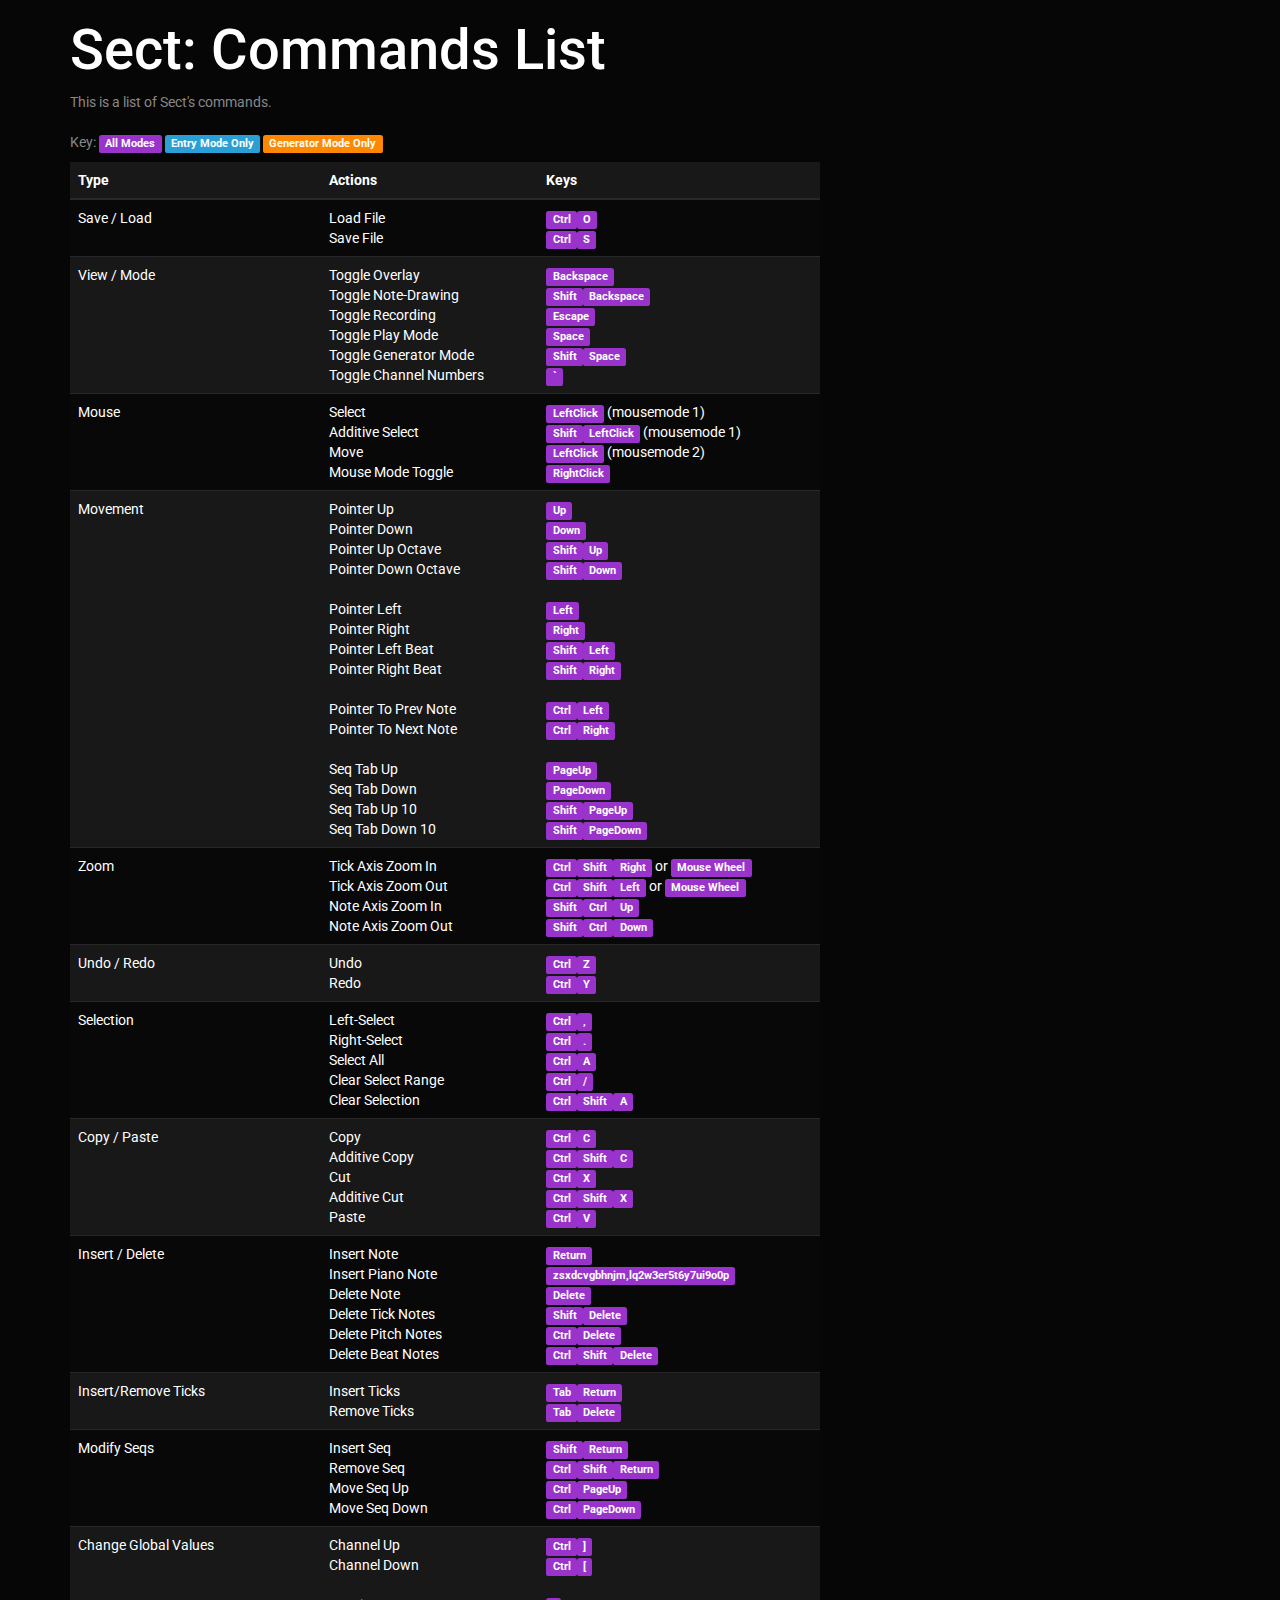
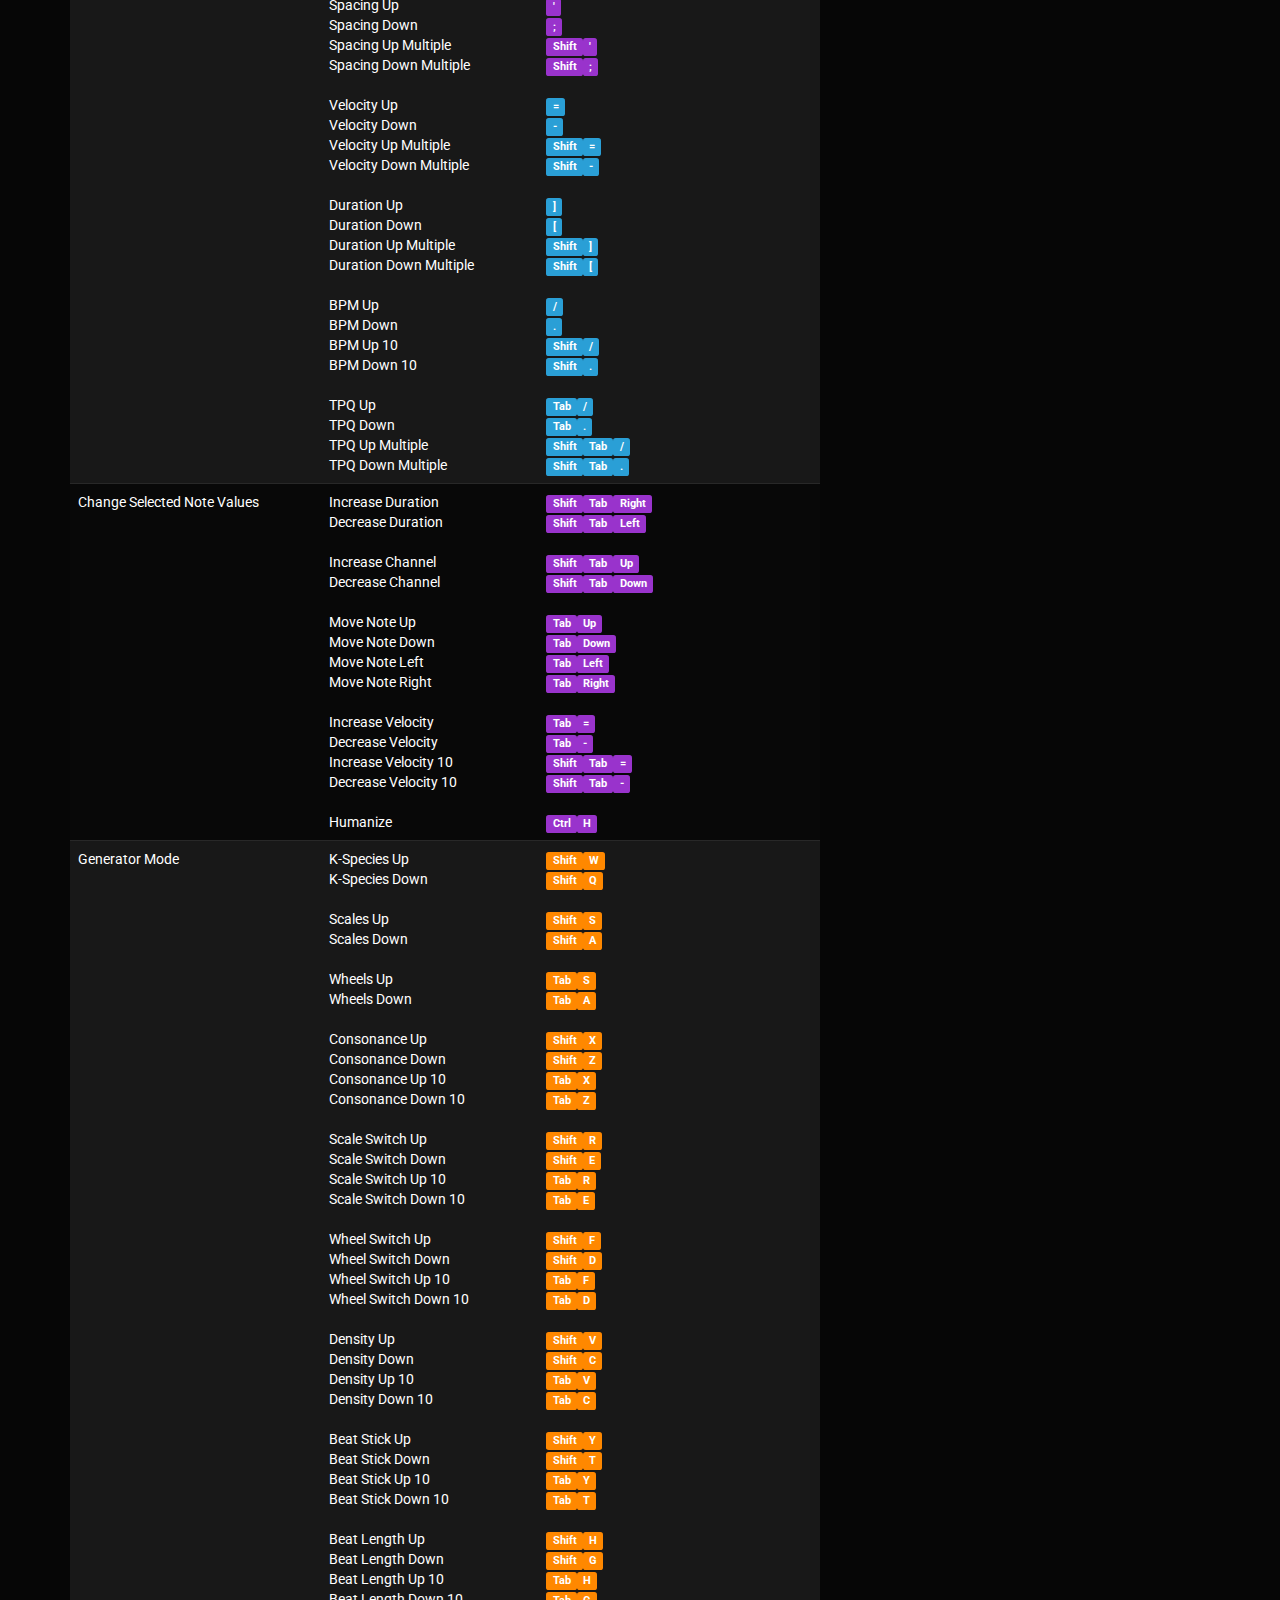
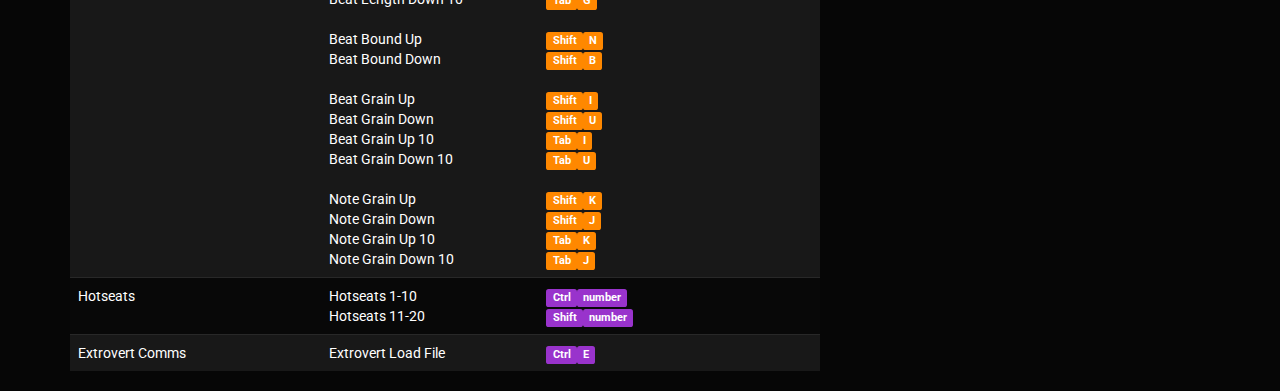
==== commands.html @ 5fef2e85 "templates done, command list done" ====
<!DOCTYPE html>
<html>

	<head>

		<title>sect commands list</title>

		<link href="bootstrap.min.css" rel="stylesheet">

	</head>

	<body>

		<div class="container">

			<h1>
				Sect: Commands List
			</h1>

			<p>
				This is a list of Sect's commands.<br/>
				<br/>
				Key:
				<span class="label label-info">All Modes</span>
				<span class="label label-primary">Entry Mode Only</span>
				<span class="label label-warning">Generator Mode Only</span>
			</p>

			<div class="row">
				<div class="col-lg-8">
					<div class="bs-component">

						<table class="table table-striped table-hover">

							<thead>
								<tr>
									<th>Type</th>
									<th>Actions</th>
									<th>Keys</th>
								</tr>
							</thead>

							<tbody>

								<tr>
									<td>Save / Load</td>
									<td>
										Load File<br/>
										Save File
									</td>
									<td>
										<span class="label label-info">Ctrl</span><span class="label label-info">O</span><br/>
										<span class="label label-info">Ctrl</span><span class="label label-info">S</span>
									</td>
								</tr>

								<tr>
									<td>View / Mode</td>
									<td>
										Toggle Overlay<br/>
										Toggle Note-Drawing<br/>
										Toggle Recording<br/>
										Toggle Play Mode<br/>
										Toggle Generator Mode<br/>
										Toggle Channel Numbers
									</td>
									<td>
										<span class="label label-info">Backspace</span><br/>
										<span class="label label-info">Shift</span><span class="label label-info">Backspace</span><br/>
										<span class="label label-info">Escape</span><br/>
										<span class="label label-info">Space</span><br/>
										<span class="label label-info">Shift</span><span class="label label-info">Space</span><br/>
										<span class="label label-info">`</span>
									</td>
								</tr>

								<tr>
									<td>Mouse</td>
									<td>
										Select<br/>
										Additive Select<br/>
										Move<br/>
										Mouse Mode Toggle
									</td>
									<td>
										<span class="label label-info">LeftClick</span> (mousemode 1)<br/>
										<span class="label label-info">Shift</span><span class="label label-info">LeftClick</span> (mousemode 1)<br/>
										<span class="label label-info">LeftClick</span> (mousemode 2)<br/>
										<span class="label label-info">RightClick</span>
									</td>
								</tr>

								<tr>
									<td>Movement</td>
									<td>
										Pointer Up<br/>
										Pointer Down<br/>
										Pointer Up Octave<br/>
										Pointer Down Octave<br/>
										<br/>
										Pointer Left<br/>
										Pointer Right<br/>
										Pointer Left Beat<br/>
										Pointer Right Beat<br/>
										<br/>
										Pointer To Prev Note<br/>
										Pointer To Next Note<br/>
										<br/>
										Seq Tab Up<br/>
										Seq Tab Down<br/>
										Seq Tab Up 10<br/>
										Seq Tab Down 10
									</td>
									<td>
										<span class="label label-info">Up</span><br/>
										<span class="label label-info">Down</span><br/>
										<span class="label label-info">Shift</span><span class="label label-info">Up</span><br/>
										<span class="label label-info">Shift</span><span class="label label-info">Down</span><br/>
										<br/>
										<span class="label label-info">Left</span><br/>
										<span class="label label-info">Right</span><br/>
										<span class="label label-info">Shift</span><span class="label label-info">Left</span><br/>
										<span class="label label-info">Shift</span><span class="label label-info">Right</span><br/>
										<br/>
										<span class="label label-info">Ctrl</span><span class="label label-info">Left</span><br/>
										<span class="label label-info">Ctrl</span><span class="label label-info">Right</span><br/>
										<br/>
										<span class="label label-info">PageUp</span><br/>
										<span class="label label-info">PageDown</span><br/>
										<span class="label label-info">Shift</span><span class="label label-info">PageUp</span><br/>
										<span class="label label-info">Shift</span><span class="label label-info">PageDown</span>
									</td>
								</tr>

								<tr>
									<td>Zoom</td>
									<td>
										Tick Axis Zoom In<br/>
										Tick Axis Zoom Out<br/>
										Note Axis Zoom In<br/>
										Note Axis Zoom Out
									</td>
									<td>
										<span class="label label-info">Ctrl</span><span class="label label-info">Shift</span><span class="label label-info">Right</span>
										or <span class="label label-info">Mouse Wheel</span><br/>
										<span class="label label-info">Ctrl</span><span class="label label-info">Shift</span><span class="label label-info">Left</span>
										or <span class="label label-info">Mouse Wheel</span><br/>
										<span class="label label-info">Shift</span><span class="label label-info">Ctrl</span><span class="label label-info">Up</span><br/>
										<span class="label label-info">Shift</span><span class="label label-info">Ctrl</span><span class="label label-info">Down</span>
									</td>
								</tr>

								<tr>
									<td>Undo / Redo</td>
									<td>
										Undo<br/>
										Redo
									</td>
									<td>
										<span class="label label-info">Ctrl</span><span class="label label-info">Z</span><br/>
										<span class="label label-info">Ctrl</span><span class="label label-info">Y</span><br/>
									</td>
								</tr>

								<tr>
									<td>Selection</td>
									<td>
										Left-Select<br/>
										Right-Select<br/>
										Select All<br/>
										Clear Select Range<br/>
										Clear Selection<br/>
									</td>
									<td>
										<span class="label label-info">Ctrl</span><span class="label label-info">,</span><br/>
										<span class="label label-info">Ctrl</span><span class="label label-info">.</span><br/>
										<span class="label label-info">Ctrl</span><span class="label label-info">A</span><br/>
										<span class="label label-info">Ctrl</span><span class="label label-info">/</span><br/>
										<span class="label label-info">Ctrl</span><span class="label label-info">Shift</span><span class="label label-info">A</span>
									</td>
								</tr>

								<tr>
									<td>Copy / Paste</td>
									<td>
										Copy<br/>
										Additive Copy<br/>
										Cut<br/>
										Additive Cut<br/>
										Paste
									</td>
									<td>
										<span class="label label-info">Ctrl</span><span class="label label-info">C</span><br/>
										<span class="label label-info">Ctrl</span><span class="label label-info">Shift</span><span class="label label-info">C</span><br/>
										<span class="label label-info">Ctrl</span><span class="label label-info">X</span><br/>
										<span class="label label-info">Ctrl</span><span class="label label-info">Shift</span><span class="label label-info">X</span><br/>
										<span class="label label-info">Ctrl</span><span class="label label-info">V</span>
									</td>
								</tr>

								<tr>
									<td>Insert / Delete</td>
									<td>
										Insert Note<br/>
										Insert Piano Note<br/>
										Delete Note<br/>
										Delete Tick Notes<br/>
										Delete Pitch Notes<br/>
										Delete Beat Notes
									</td>
									<td>
										<span class="label label-info">Return</span><br/>
										<span class="label label-info">zsxdcvgbhnjm,lq2w3er5t6y7ui9o0p</span><br/>
										<span class="label label-info">Delete</span><br/>
										<span class="label label-info">Shift</span><span class="label label-info">Delete</span><br/>
										<span class="label label-info">Ctrl</span><span class="label label-info">Delete</span><br/>
										<span class="label label-info">Ctrl</span><span class="label label-info">Shift</span><span class="label label-info">Delete</span>
									</td>
								</tr>

								<tr>
									<td>Insert/Remove Ticks</td>
									<td>
										Insert Ticks<br/>
										Remove Ticks
									</td>
									<td>
										<span class="label label-info">Tab</span><span class="label label-info">Return</span><br/>
										<span class="label label-info">Tab</span><span class="label label-info">Delete</span>
									</td>
								</tr>

								<tr>
									<td>Modify Seqs</td>
									<td>
										Insert Seq<br/>
										Remove Seq<br/>
										Move Seq Up<br/>
										Move Seq Down
									</td>
									<td>
										<span class="label label-info">Shift</span><span class="label label-info">Return</span><br/>
										<span class="label label-info">Ctrl</span><span class="label label-info">Shift</span><span class="label label-info">Return</span><br/>
										<span class="label label-info">Ctrl</span><span class="label label-info">PageUp</span><br/>
										<span class="label label-info">Ctrl</span><span class="label label-info">PageDown</span>
									</td>
								</tr>

								<tr>
									<td>Change Global Values</td>
									<td>
										Channel Up<br/>
										Channel Down<br/>
										<br/>
										Spacing Up<br/>
										Spacing Down<br/>
										Spacing Up Multiple<br/>
										Spacing Down Multiple<br/>
										<br/>
										Velocity Up<br/>
										Velocity Down<br/>
										Velocity Up Multiple<br/>
										Velocity Down Multiple<br/>
										<br/>
										Duration Up<br/>
										Duration Down<br/>
										Duration Up Multiple<br/>
										Duration Down Multiple<br/>
										<br/>
										BPM Up<br/>
										BPM Down<br/>
										BPM Up 10<br/>
										BPM Down 10<br/>
										<br/>
										TPQ Up<br/>
										TPQ Down<br/>
										TPQ Up Multiple<br/>
										TPQ Down Multiple
									</td>
									<td>
										<span class="label label-info">Ctrl</span><span class="label label-info">]</span><br/>
										<span class="label label-info">Ctrl</span><span class="label label-info">[</span><br/>
										<br/>
										<span class="label label-info">'</span><br/>
										<span class="label label-info">;</span><br/>
										<span class="label label-info">Shift</span><span class="label label-info">'</span><br/>
										<span class="label label-info">Shift</span><span class="label label-info">;</span><br/>
										<br/>
										<span class="label label-primary">=</span><br/>
										<span class="label label-primary">-</span><br/>
										<span class="label label-primary">Shift</span><span class="label label-primary">=</span><br/>
										<span class="label label-primary">Shift</span><span class="label label-primary">-</span><br/>
										<br/>
										<span class="label label-primary">]</span><br/>
										<span class="label label-primary">[</span><br/>
										<span class="label label-primary">Shift</span><span class="label label-primary">]</span><br/>
										<span class="label label-primary">Shift</span><span class="label label-primary">[</span><br/>
										<br/>
										<span class="label label-primary">/</span><br/>
										<span class="label label-primary">.</span><br/>
										<span class="label label-primary">Shift</span><span class="label label-primary">/</span><br/>
										<span class="label label-primary">Shift</span><span class="label label-primary">.</span><br/>
										<br/>
										<span class="label label-primary">Tab</span><span class="label label-primary">/</span><br/>
										<span class="label label-primary">Tab</span><span class="label label-primary">.</span><br/>
										<span class="label label-primary">Shift</span><span class="label label-primary">Tab</span><span class="label label-primary">/</span><br/>
										<span class="label label-primary">Shift</span><span class="label label-primary">Tab</span><span class="label label-primary">.</span>
									</td>
								</tr>

								<tr>
									<td>Change Selected Note Values</td>
									<td>
										Increase Duration<br/>
										Decrease Duration<br/>
										<br/>
										Increase Channel<br/>
										Decrease Channel<br/>
										<br/>
										Move Note Up<br/>
										Move Note Down<br/>
										Move Note Left<br/>
										Move Note Right<br/>
										<br/>
										Increase Velocity<br/>
										Decrease Velocity<br/>
										Increase Velocity 10<br/>
										Decrease Velocity 10<br/>
										<br/>
										Humanize
									</td>
									<td>
										<span class="label label-info">Shift</span><span class="label label-info">Tab</span><span class="label label-info">Right</span><br/>
										<span class="label label-info">Shift</span><span class="label label-info">Tab</span><span class="label label-info">Left</span><br/>
										<br/>
										<span class="label label-info">Shift</span><span class="label label-info">Tab</span><span class="label label-info">Up</span><br/>
										<span class="label label-info">Shift</span><span class="label label-info">Tab</span><span class="label label-info">Down</span><br/>
										<br/>
										<span class="label label-info">Tab</span><span class="label label-info">Up</span><br/>
										<span class="label label-info">Tab</span><span class="label label-info">Down</span><br/>
										<span class="label label-info">Tab</span><span class="label label-info">Left</span><br/>
										<span class="label label-info">Tab</span><span class="label label-info">Right</span><br/>
										<br/>
										<span class="label label-info">Tab</span><span class="label label-info">=</span><br/>
										<span class="label label-info">Tab</span><span class="label label-info">-</span><br/>
										<span class="label label-info">Shift</span><span class="label label-info">Tab</span><span class="label label-info">=</span><br/>
										<span class="label label-info">Shift</span><span class="label label-info">Tab</span><span class="label label-info">-</span><br/>
										<br/>
										<span class="label label-info">Ctrl</span><span class="label label-info">H</span>
									</td>
								</tr>

								<tr>
									<td>Generator Mode</td>
									<td>
										K-Species Up<br/>
										K-Species Down<br/>
										<br/>
										Scales Up<br/>
										Scales Down<br/>
										<br/>
										Wheels Up<br/>
										Wheels Down<br/>
										<br/>
										Consonance Up<br/>
										Consonance Down<br/>
										Consonance Up 10<br/>
										Consonance Down 10<br/>
										<br/>
										Scale Switch Up<br/>
										Scale Switch Down<br/>
										Scale Switch Up 10<br/>
										Scale Switch Down 10<br/>
										<br/>
										Wheel Switch Up<br/>
										Wheel Switch Down<br/>
										Wheel Switch Up 10<br/>
										Wheel Switch Down 10<br/>
										<br/>
										Density Up<br/>
										Density Down<br/>
										Density Up 10<br/>
										Density Down 10<br/>
										<br/>
										Beat Stick Up<br/>
										Beat Stick Down<br/>
										Beat Stick Up 10<br/>
										Beat Stick Down 10<br/>
										<br/>
										Beat Length Up<br/>
										Beat Length Down<br/>
										Beat Length Up 10<br/>
										Beat Length Down 10<br/>
										<br/>
										Beat Bound Up<br/>
										Beat Bound Down<br/>
										<br/>
										Beat Grain Up<br/>
										Beat Grain Down<br/>
										Beat Grain Up 10<br/>
										Beat Grain Down 10<br/>
										<br/>
										Note Grain Up<br/>
										Note Grain Down<br/>
										Note Grain Up 10<br/>
										Note Grain Down 10
									</td>
									<td>
										<span class="label label-warning">Shift</span><span class="label label-warning">W</span><br/>
										<span class="label label-warning">Shift</span><span class="label label-warning">Q</span><br/>
										<br/>
										<span class="label label-warning">Shift</span><span class="label label-warning">S</span><br/>
										<span class="label label-warning">Shift</span><span class="label label-warning">A</span><br/>
										<br/>
										<span class="label label-warning">Tab</span><span class="label label-warning">S</span><br/>
										<span class="label label-warning">Tab</span><span class="label label-warning">A</span><br/>
										<br/>
										<span class="label label-warning">Shift</span><span class="label label-warning">X</span><br/>
										<span class="label label-warning">Shift</span><span class="label label-warning">Z</span><br/>
										<span class="label label-warning">Tab</span><span class="label label-warning">X</span><br/>
										<span class="label label-warning">Tab</span><span class="label label-warning">Z</span><br/>
										<br/>
										<span class="label label-warning">Shift</span><span class="label label-warning">R</span><br/>
										<span class="label label-warning">Shift</span><span class="label label-warning">E</span><br/>
										<span class="label label-warning">Tab</span><span class="label label-warning">R</span><br/>
										<span class="label label-warning">Tab</span><span class="label label-warning">E</span><br/>
										<br/>
										<span class="label label-warning">Shift</span><span class="label label-warning">F</span><br/>
										<span class="label label-warning">Shift</span><span class="label label-warning">D</span><br/>
										<span class="label label-warning">Tab</span><span class="label label-warning">F</span><br/>
										<span class="label label-warning">Tab</span><span class="label label-warning">D</span><br/>
										<br/>
										<span class="label label-warning">Shift</span><span class="label label-warning">V</span><br/>
										<span class="label label-warning">Shift</span><span class="label label-warning">C</span><br/>
										<span class="label label-warning">Tab</span><span class="label label-warning">V</span><br/>
										<span class="label label-warning">Tab</span><span class="label label-warning">C</span><br/>
										<br/>
										<span class="label label-warning">Shift</span><span class="label label-warning">Y</span><br/>
										<span class="label label-warning">Shift</span><span class="label label-warning">T</span><br/>
										<span class="label label-warning">Tab</span><span class="label label-warning">Y</span><br/>
										<span class="label label-warning">Tab</span><span class="label label-warning">T</span><br/>
										<br/>
										<span class="label label-warning">Shift</span><span class="label label-warning">H</span><br/>
										<span class="label label-warning">Shift</span><span class="label label-warning">G</span><br/>
										<span class="label label-warning">Tab</span><span class="label label-warning">H</span><br/>
										<span class="label label-warning">Tab</span><span class="label label-warning">G</span><br/>
										<br/>
										<span class="label label-warning">Shift</span><span class="label label-warning">N</span><br/>
										<span class="label label-warning">Shift</span><span class="label label-warning">B</span><br/>
										<br/>
										<span class="label label-warning">Shift</span><span class="label label-warning">I</span><br/>
										<span class="label label-warning">Shift</span><span class="label label-warning">U</span><br/>
										<span class="label label-warning">Tab</span><span class="label label-warning">I</span><br/>
										<span class="label label-warning">Tab</span><span class="label label-warning">U</span><br/>
										<br/>
										<span class="label label-warning">Shift</span><span class="label label-warning">K</span><br/>
										<span class="label label-warning">Shift</span><span class="label label-warning">J</span><br/>
										<span class="label label-warning">Tab</span><span class="label label-warning">K</span><br/>
										<span class="label label-warning">Tab</span><span class="label label-warning">J</span>
									</td>
								</tr>

								<tr>
									<td>Hotseats</td>
									<td>
										Hotseats 1-10<br/>
										Hotseats 11-20
									</td>
									<td>
										<span class="label label-info">Ctrl</span><span class="label label-info">number</span><br/>
										<span class="label label-info">Shift</span><span class="label label-info">number</span>
									</td>
								</tr>

								<tr>
									<td>Extrovert Comms</td>
									<td>
										Extrovert Load File
									</td>
									<td>
										<span class="label label-info">Ctrl</span><span class="label label-info">E</span>
									</td>
								</tr>

							</tbody>

						</table>

					</div>
				</div>
			</div>

		</div>

	</body>

</html>
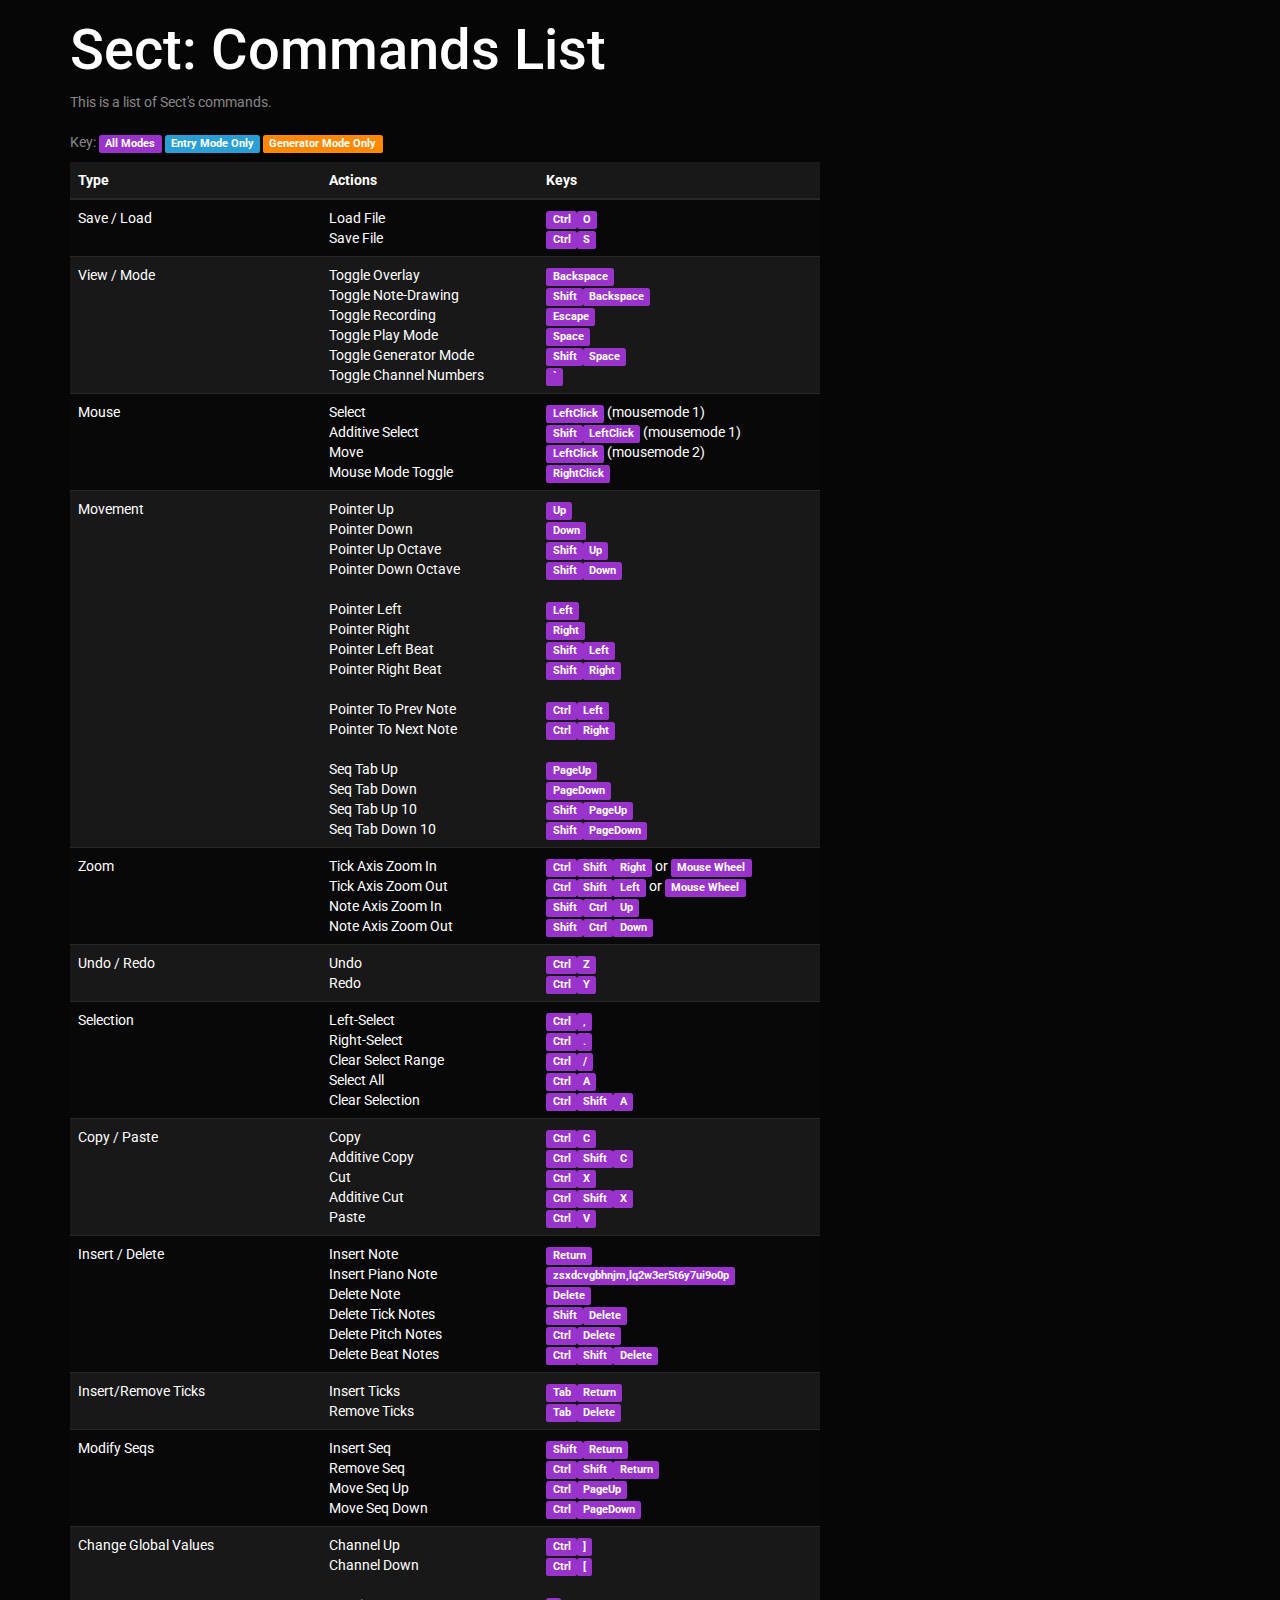
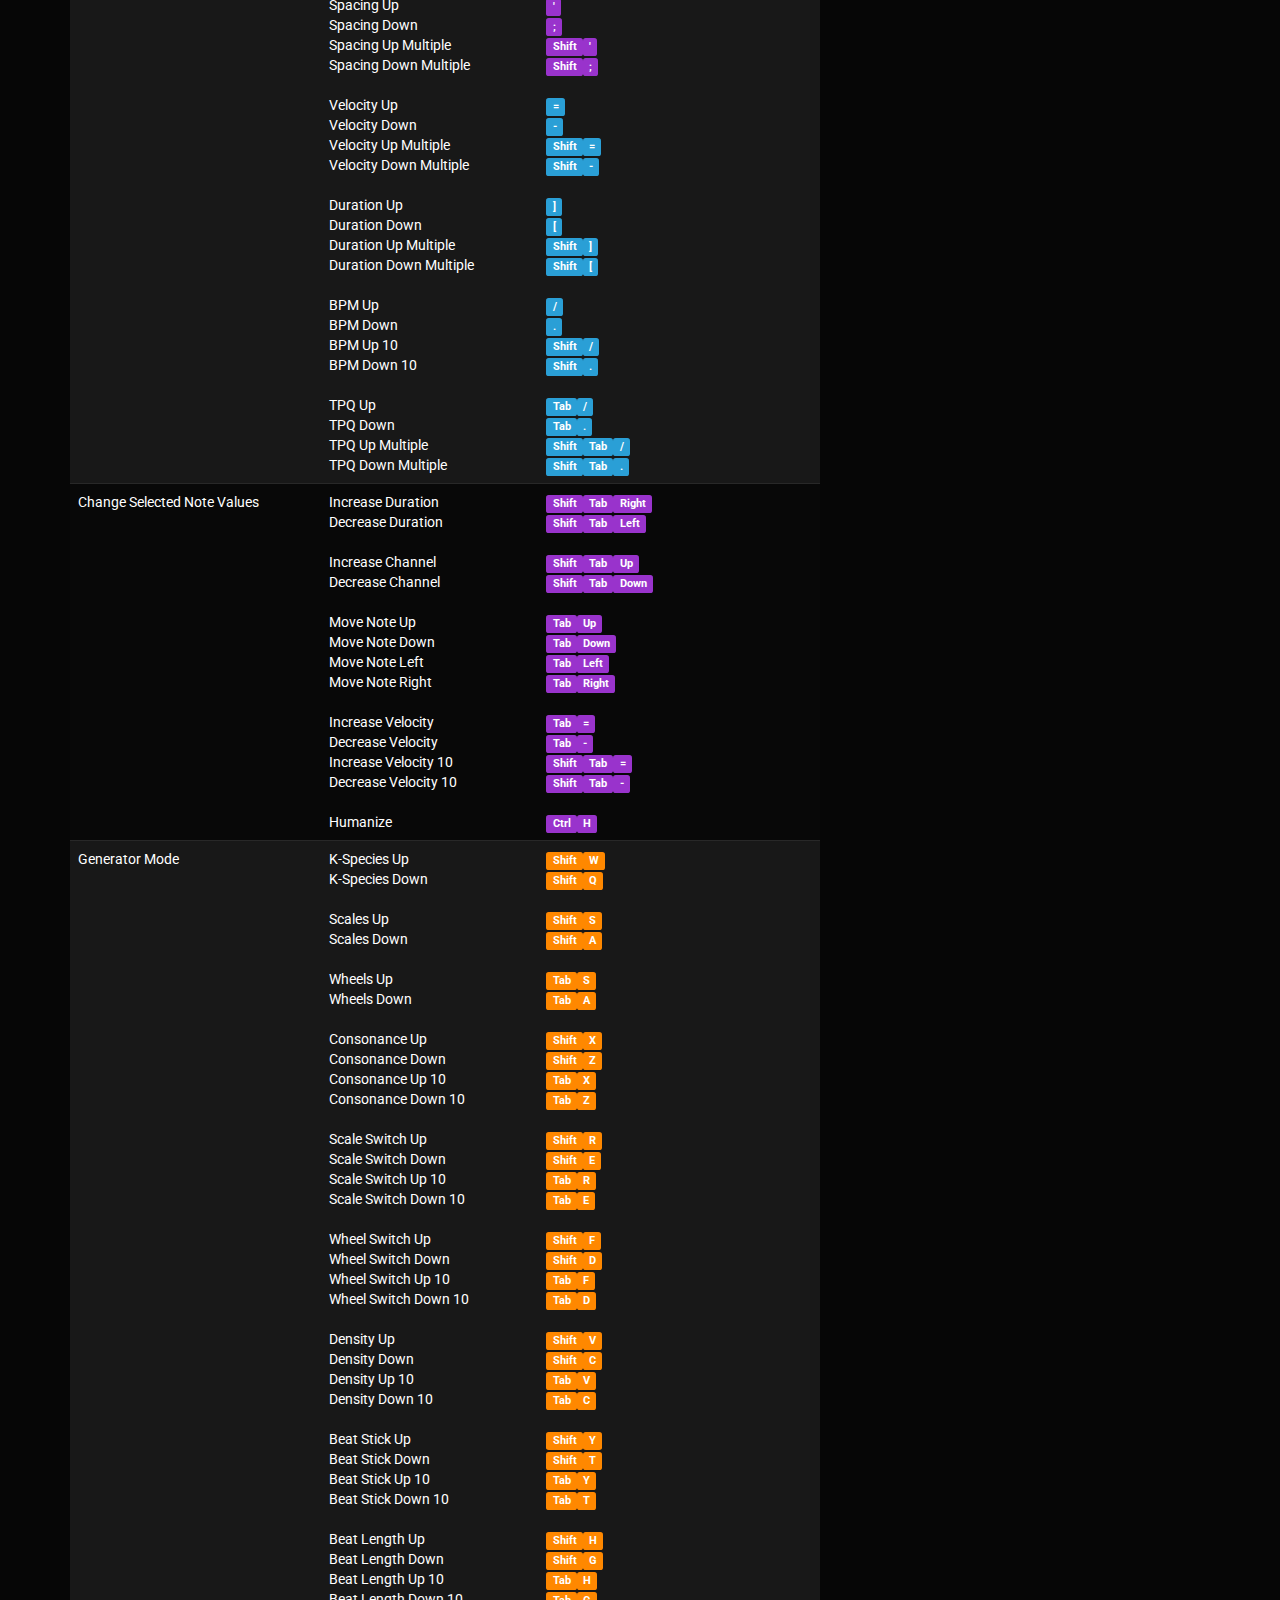
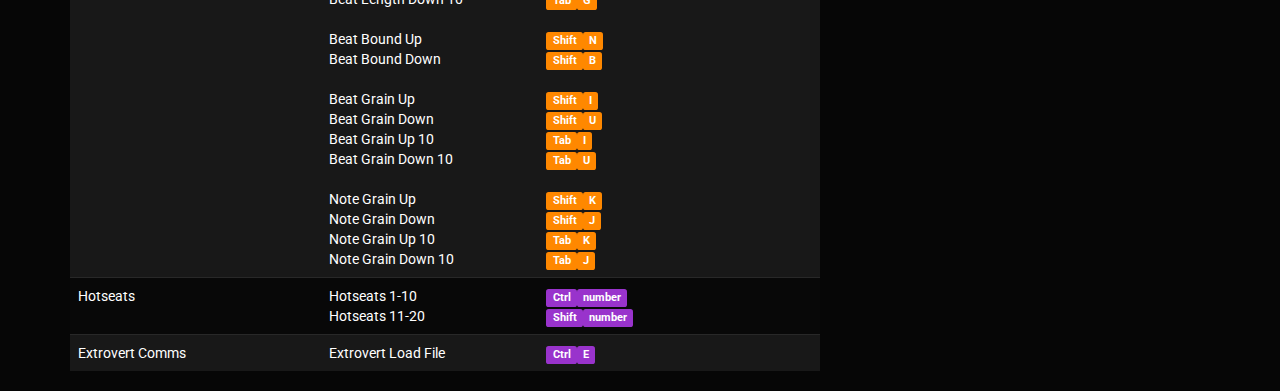
==== commit 681aae4f: "added more tutorial content" ====
--- a/commands.html
+++ b/commands.html
@@ -167,15 +167,15 @@
 									<td>
 										Left-Select<br/>
 										Right-Select<br/>
+										Clear Select Range<br/>
 										Select All<br/>
-										Clear Select Range<br/>
 										Clear Selection<br/>
 									</td>
 									<td>
 										<span class="label label-info">Ctrl</span><span class="label label-info">,</span><br/>
 										<span class="label label-info">Ctrl</span><span class="label label-info">.</span><br/>
+										<span class="label label-info">Ctrl</span><span class="label label-info">/</span><br/>
 										<span class="label label-info">Ctrl</span><span class="label label-info">A</span><br/>
-										<span class="label label-info">Ctrl</span><span class="label label-info">/</span><br/>
 										<span class="label label-info">Ctrl</span><span class="label label-info">Shift</span><span class="label label-info">A</span>
 									</td>
 								</tr>
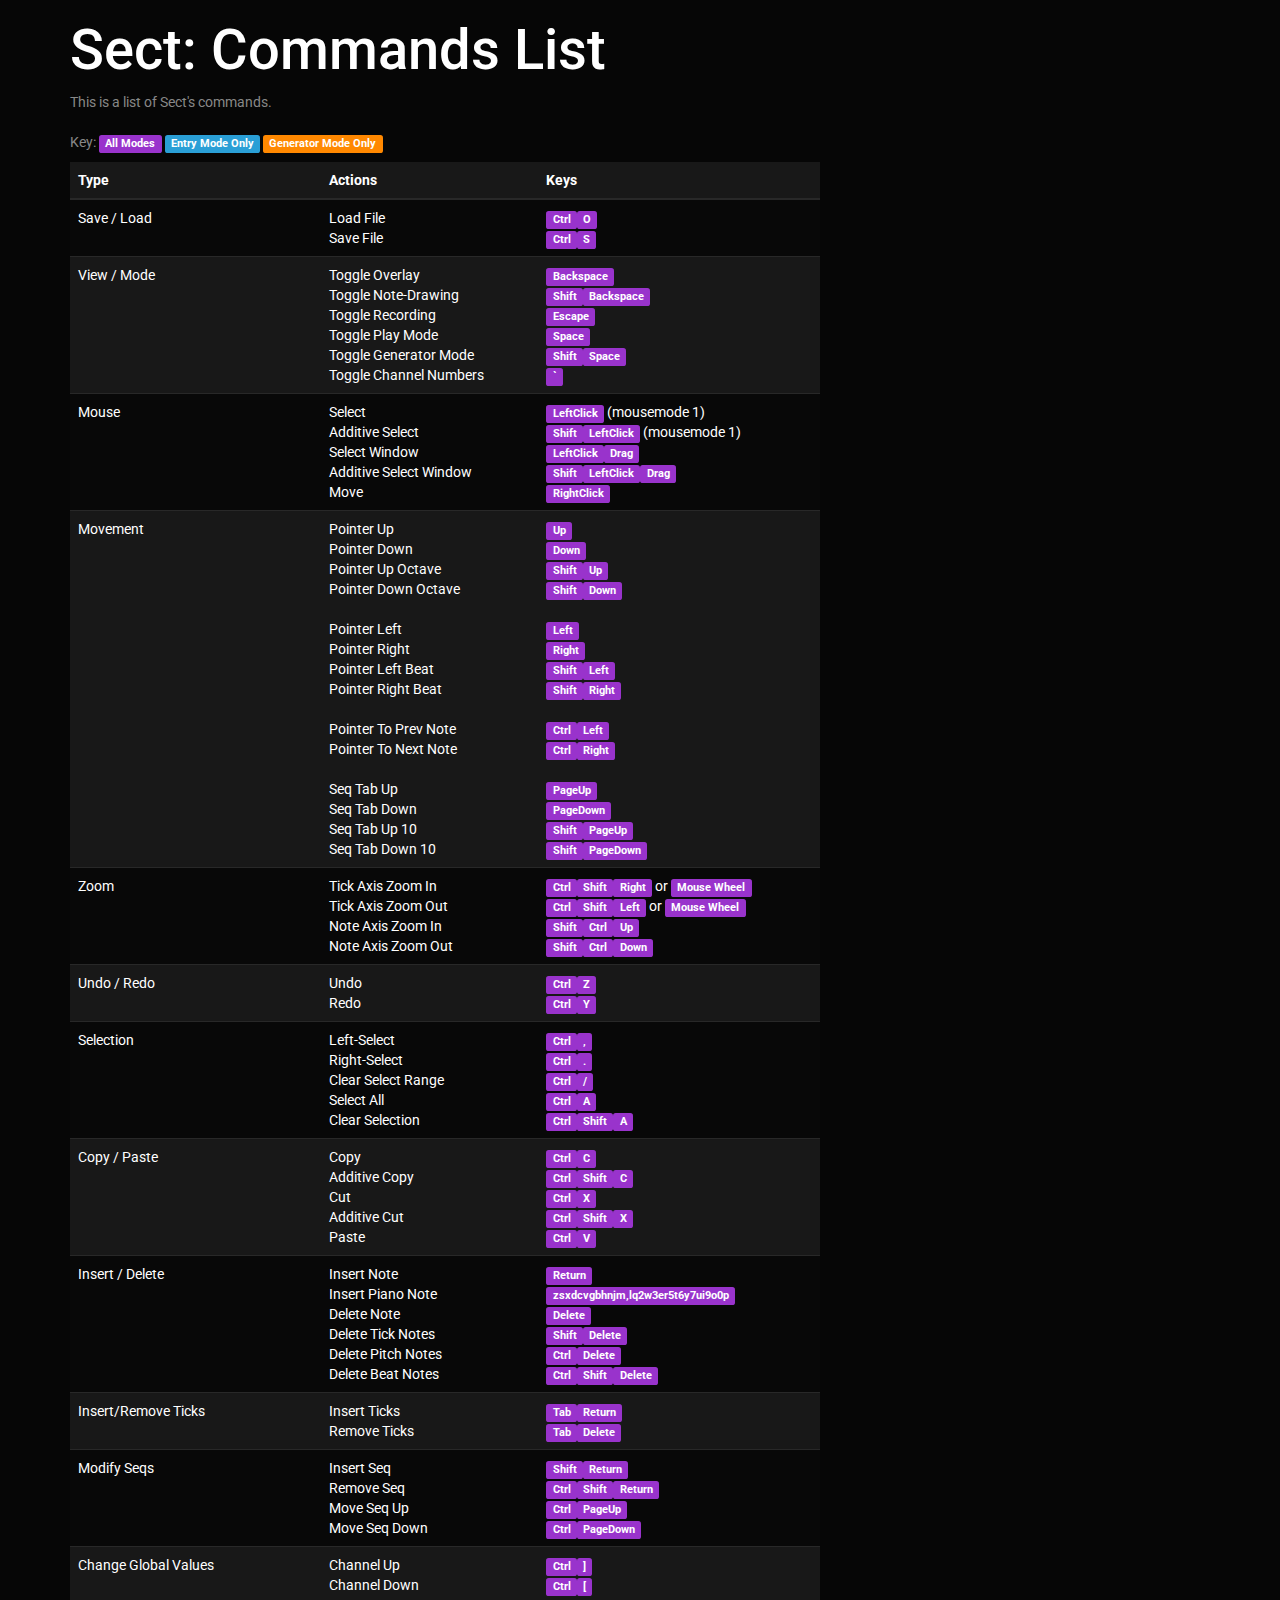
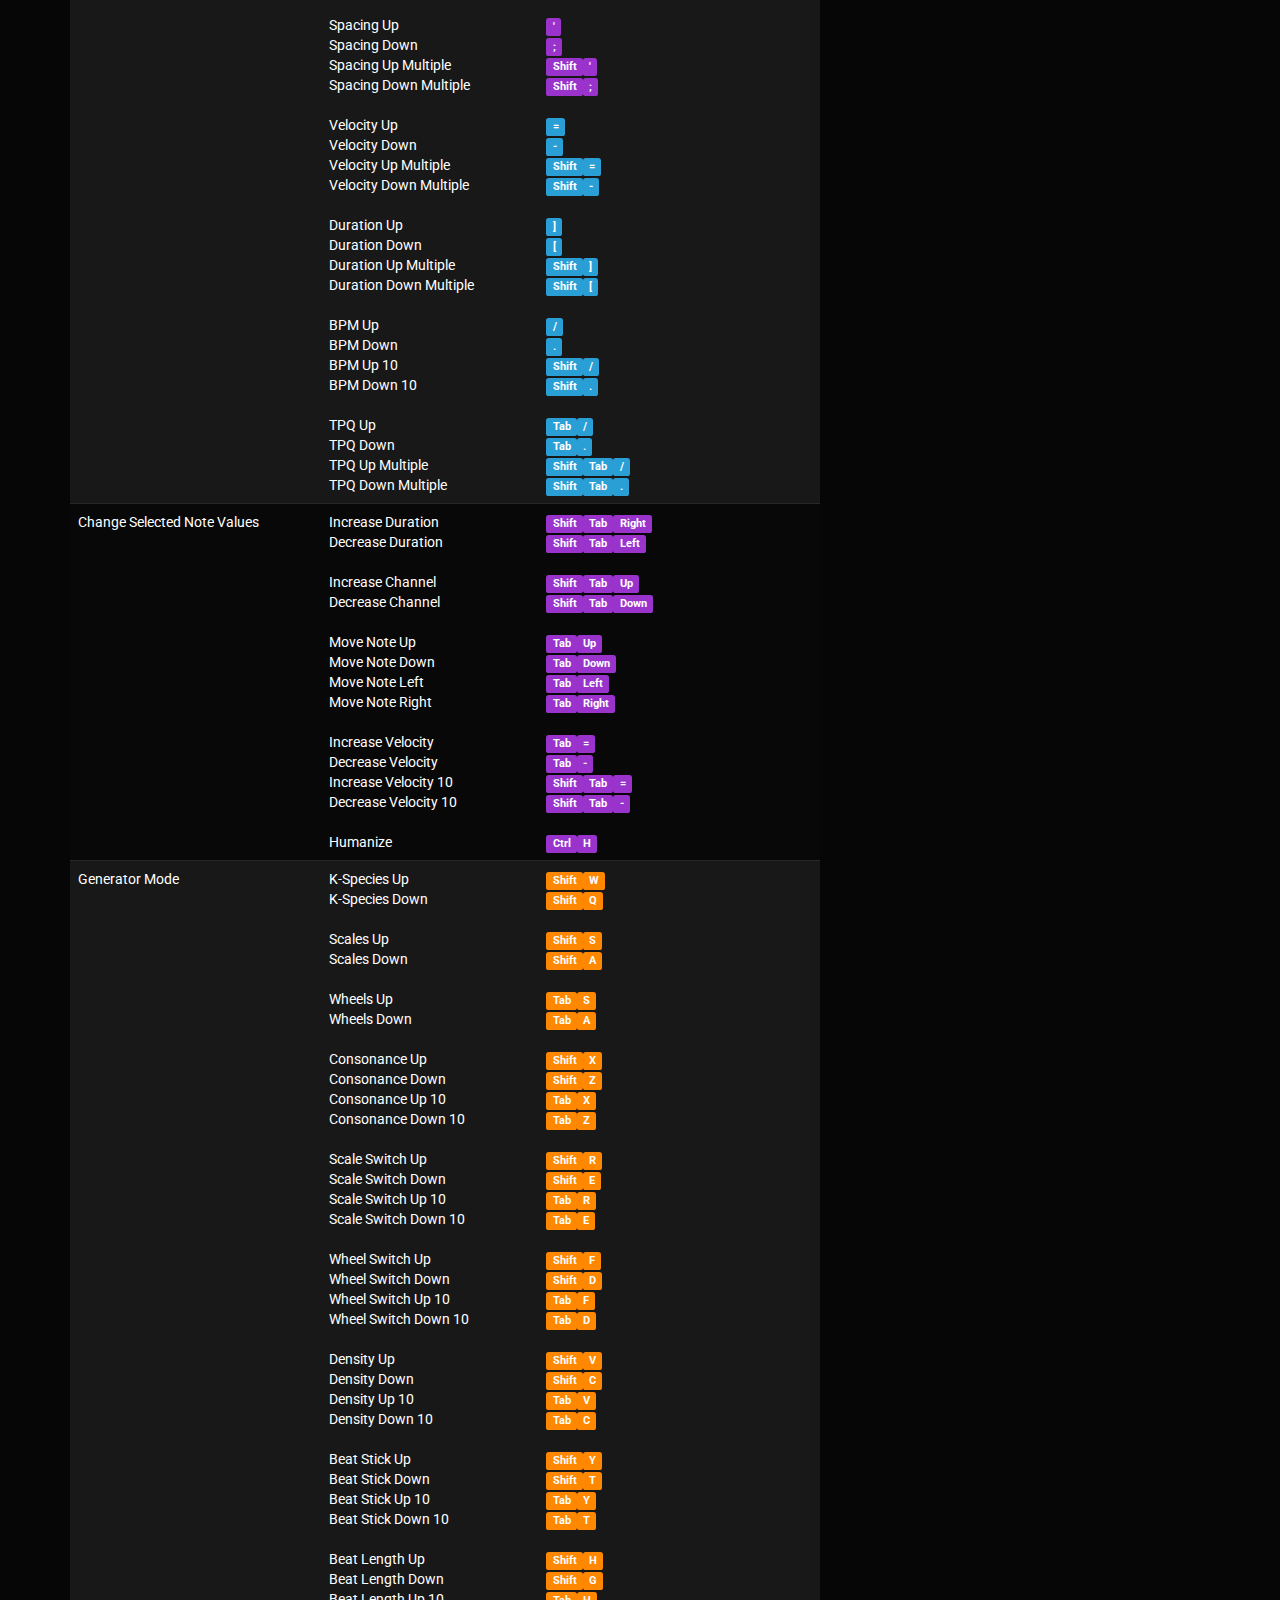
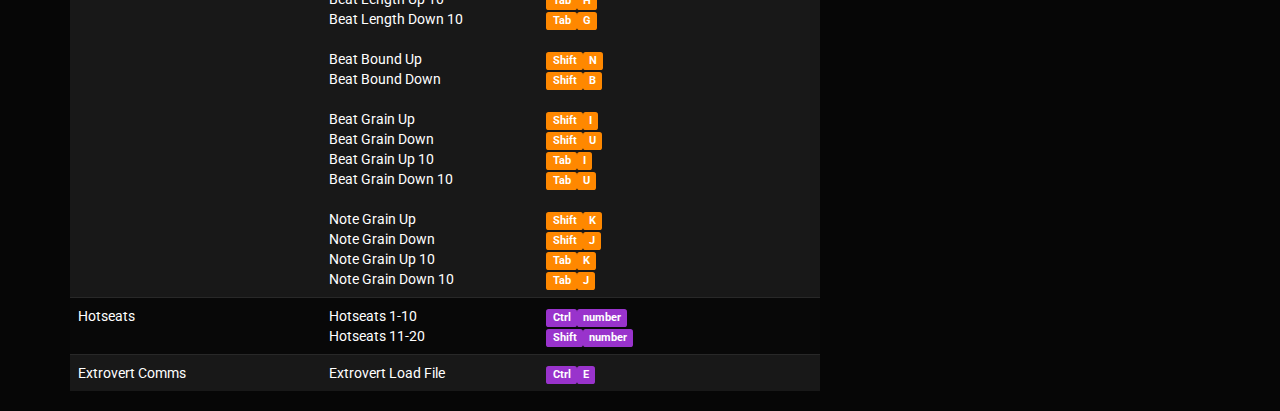
==== commit ecc0971a: "added more tutorial content" ====
--- a/commands.html
+++ b/commands.html
@@ -79,13 +79,15 @@
 									<td>
 										Select<br/>
 										Additive Select<br/>
+										Select Window<br/>
+										Additive Select Window<br/>
 										Move<br/>
-										Mouse Mode Toggle
 									</td>
 									<td>
 										<span class="label label-info">LeftClick</span> (mousemode 1)<br/>
 										<span class="label label-info">Shift</span><span class="label label-info">LeftClick</span> (mousemode 1)<br/>
-										<span class="label label-info">LeftClick</span> (mousemode 2)<br/>
+										<span class="label label-info">LeftClick</span><span class="label label-info">Drag</span><br/>
+										<span class="label label-info">Shift</span><span class="label label-info">LeftClick</span><span class="label label-info">Drag</span><br/>
 										<span class="label label-info">RightClick</span>
 									</td>
 								</tr>
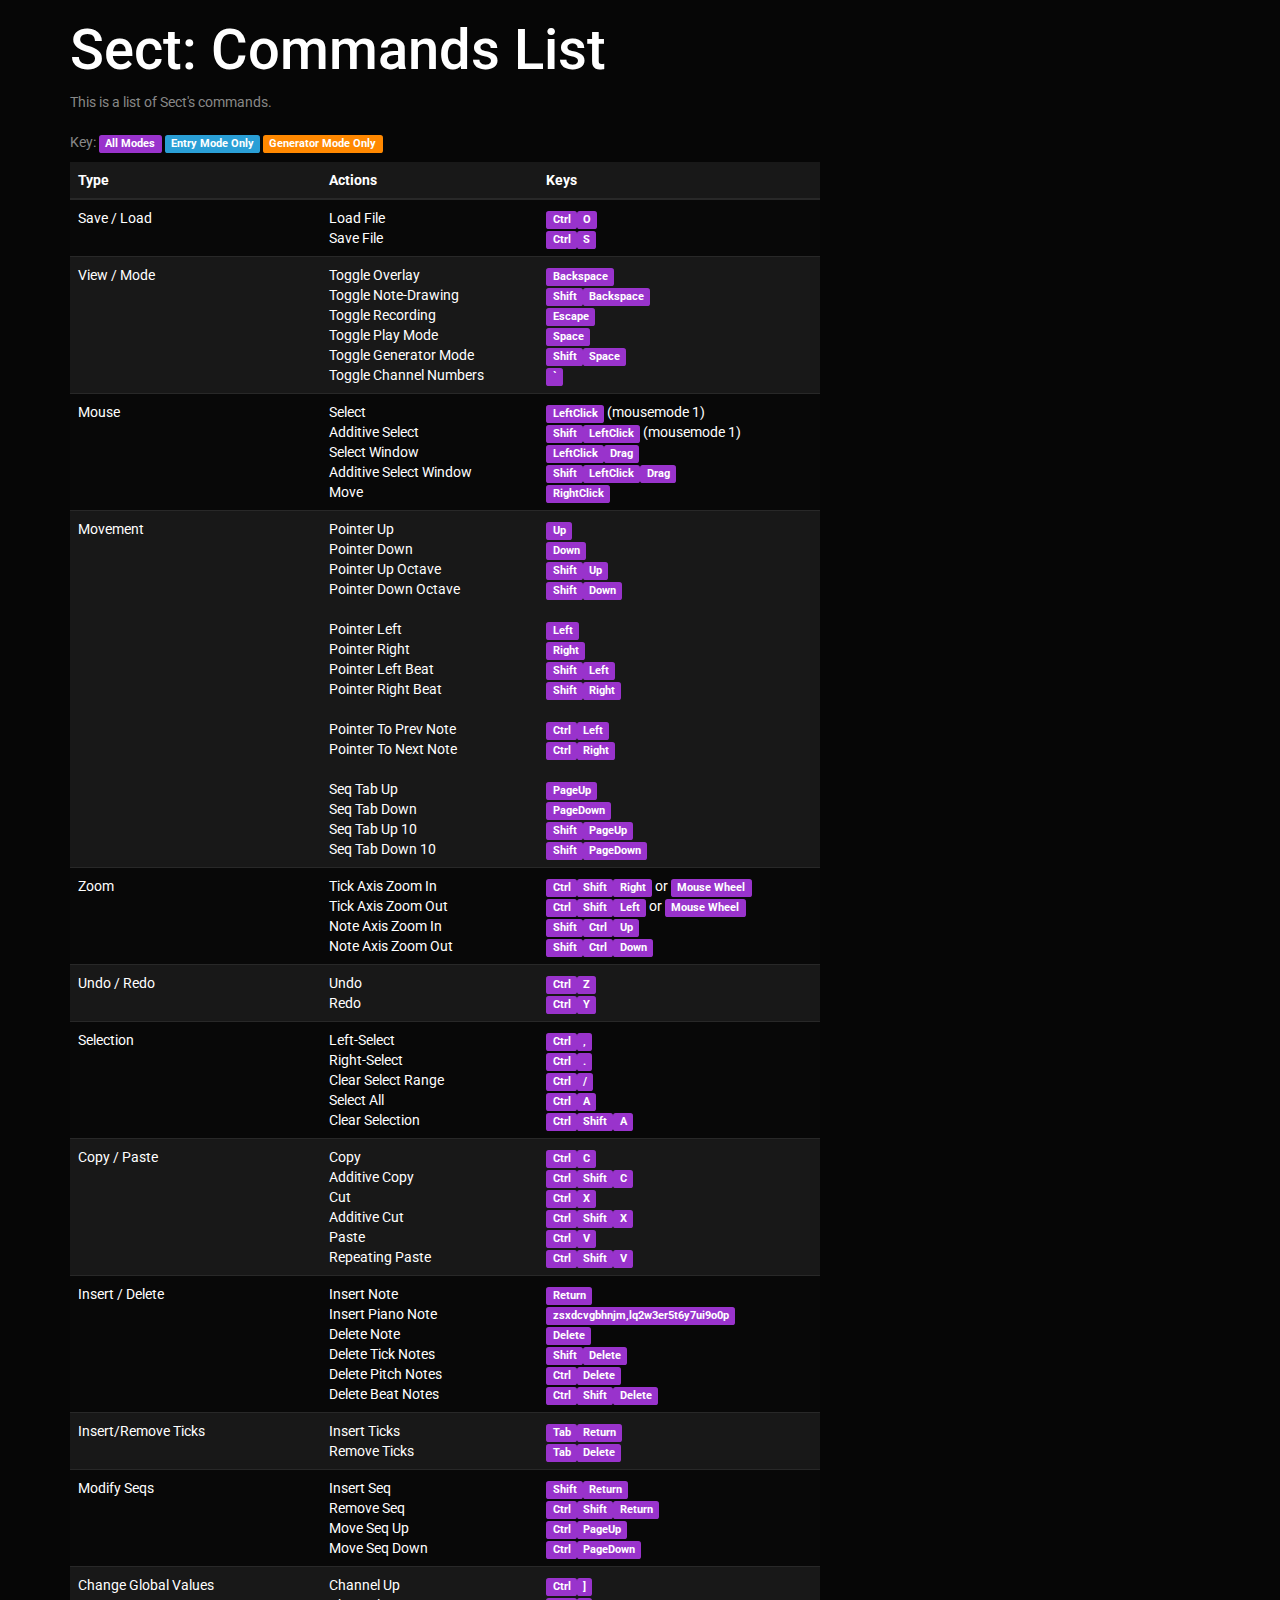
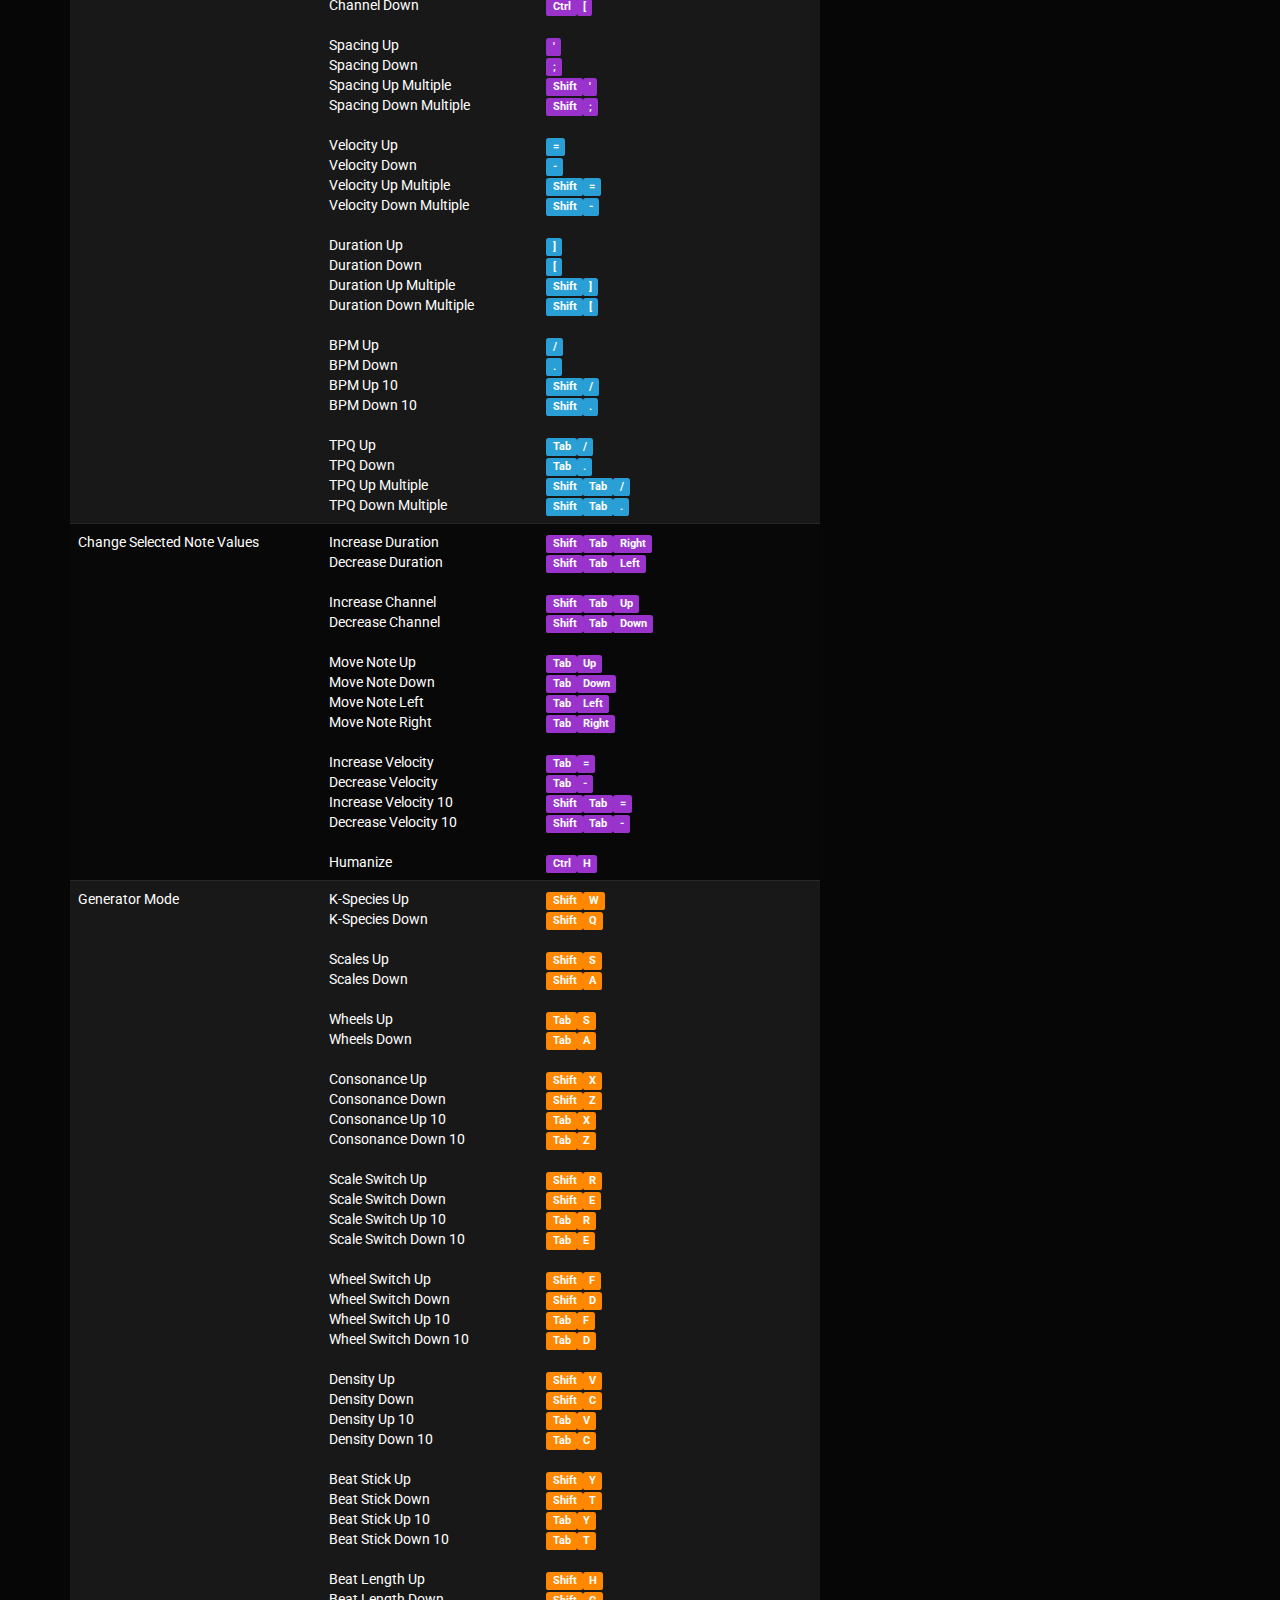
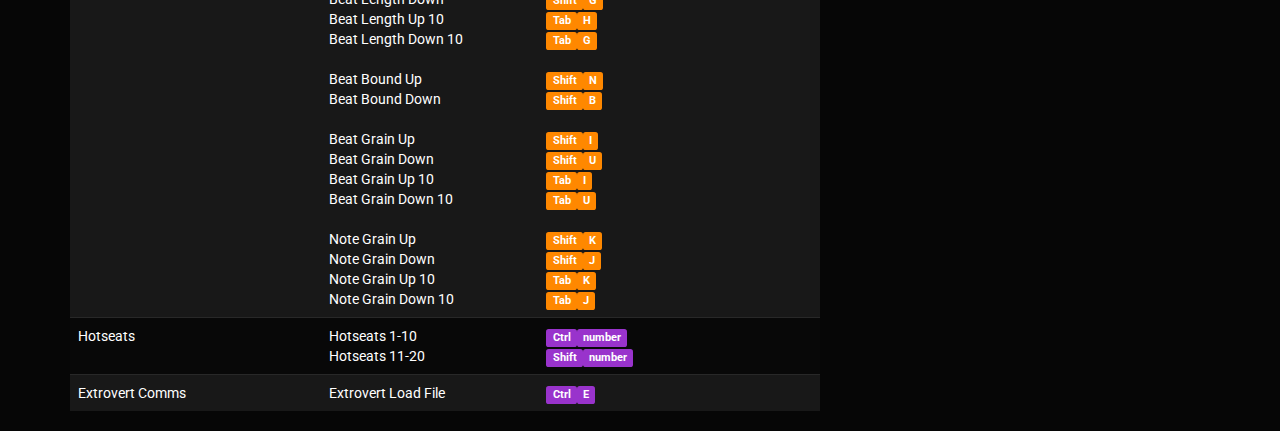
==== commit 1d6bc1c1: "added info for repeating-paste" ====
--- a/commands.html
+++ b/commands.html
@@ -189,14 +189,16 @@
 										Additive Copy<br/>
 										Cut<br/>
 										Additive Cut<br/>
-										Paste
+										Paste<br/>
+										Repeating Paste
 									</td>
 									<td>
 										<span class="label label-info">Ctrl</span><span class="label label-info">C</span><br/>
 										<span class="label label-info">Ctrl</span><span class="label label-info">Shift</span><span class="label label-info">C</span><br/>
 										<span class="label label-info">Ctrl</span><span class="label label-info">X</span><br/>
 										<span class="label label-info">Ctrl</span><span class="label label-info">Shift</span><span class="label label-info">X</span><br/>
-										<span class="label label-info">Ctrl</span><span class="label label-info">V</span>
+										<span class="label label-info">Ctrl</span><span class="label label-info">V</span><br/>
+										<span class="label label-info">Ctrl</span><span class="label label-info">Shift</span><span class="label label-info">V</span>
 									</td>
 								</tr>
 
